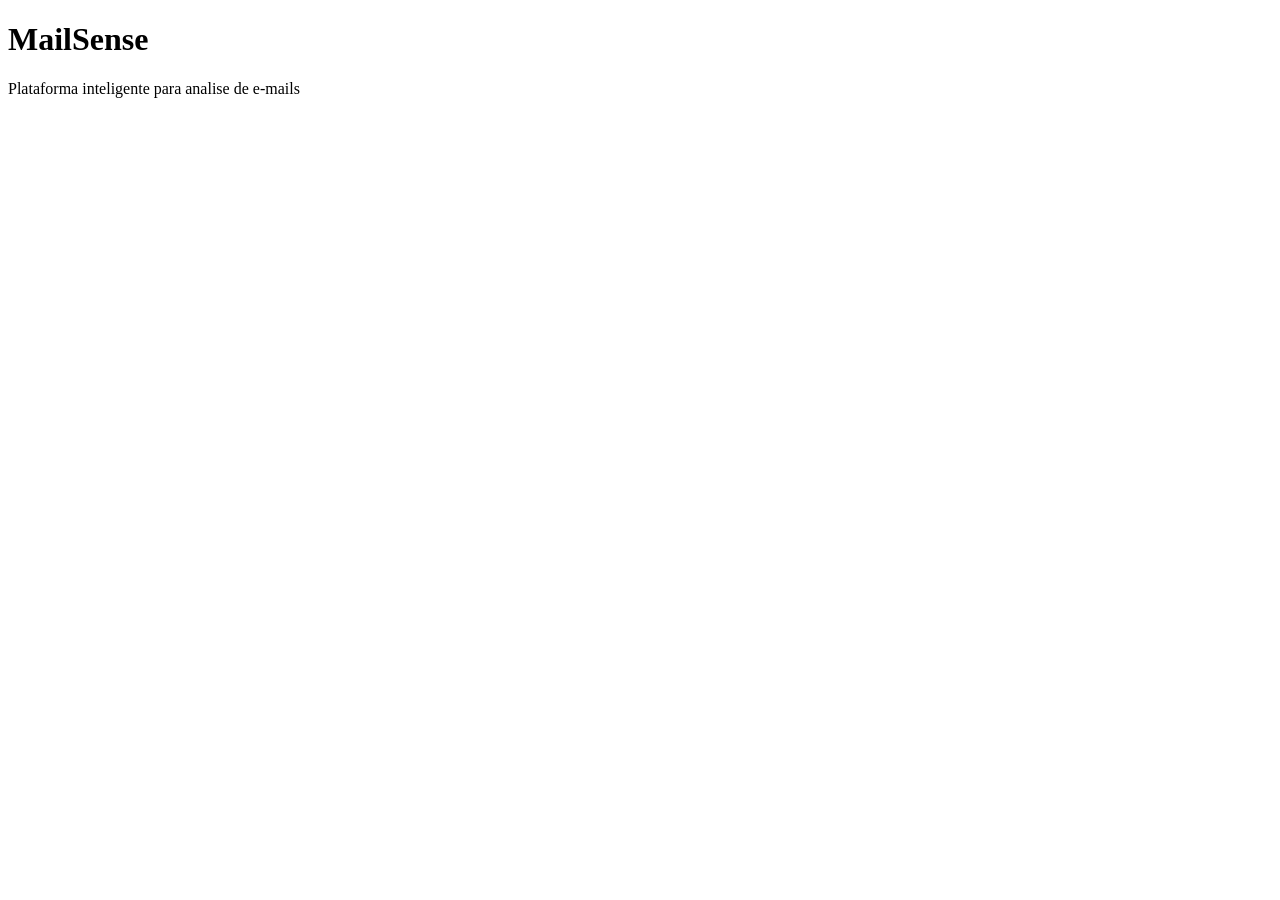
==== templates/index.html @ 87e69bd6 "Primeiro Commit" ====
<!DOCTYPE html>
<html lang="pt-br">
<head>
    <meta charset="UTF-8">
    <meta name="viewport" content="width=device-width, initial-scale=1.0">

    <link rel="stylesheet" href="{{ url_for('static', filename='style.css') }}">
    <title>MailSense</title>
</head>
<body>
    <h1>MailSense</h1>
    <span>Plataforma inteligente para analise de e-mails</span>
</body>
</html>
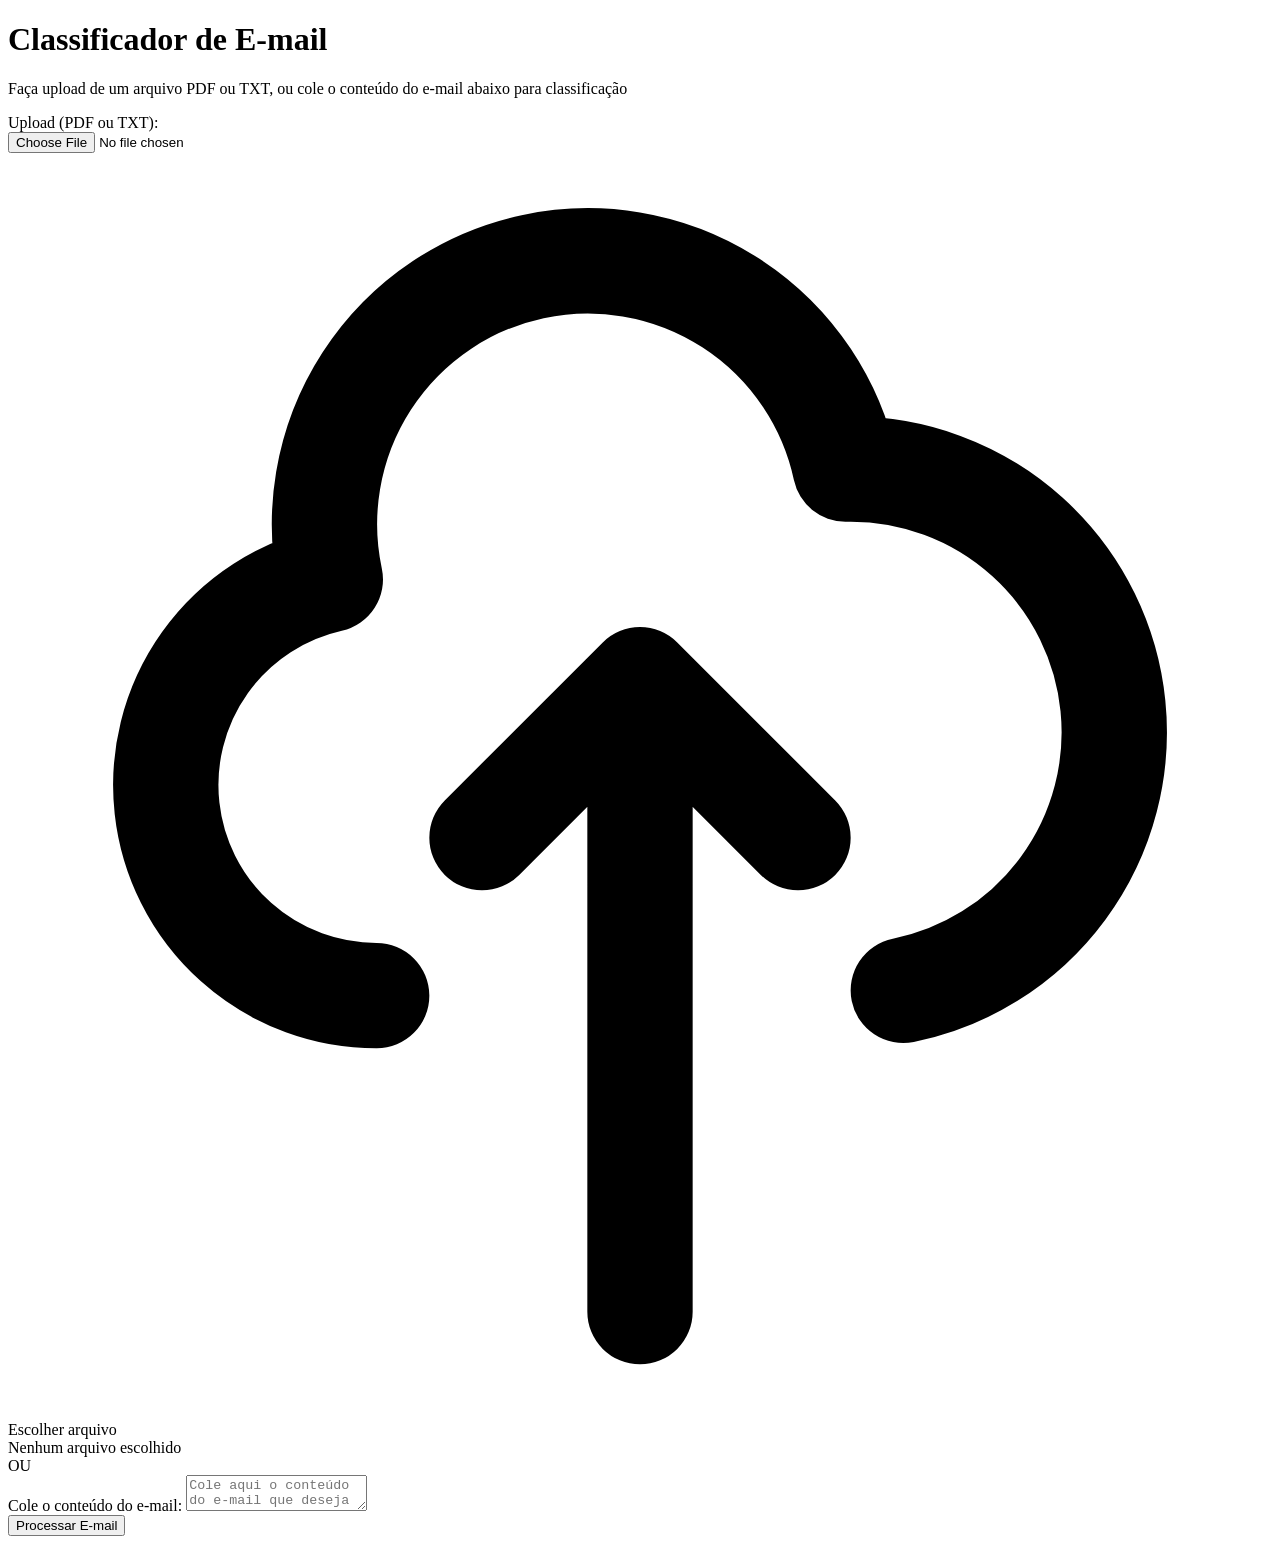
==== commit 69f86a34: "Ajustar tela de resultado e página inicial" ====
--- a/templates/index.html
+++ b/templates/index.html
@@ -1,14 +1,59 @@
 <!DOCTYPE html>
-<html lang="pt-br">
+<html lang="pt-BR">
 <head>
     <meta charset="UTF-8">
     <meta name="viewport" content="width=device-width, initial-scale=1.0">
 
-    <link rel="stylesheet" href="{{ url_for('static', filename='style.css') }}">
+
+    <link rel="stylesheet" href="{{ url_for('static', filename='index.css') }}">
     <title>MailSense</title>
+    <title>Classificador de E-mail</title>
 </head>
 <body>
-    <h1>MailSense</h1>
-    <span>Plataforma inteligente para analise de e-mails</span>
+    <div class="container">
+        <h1>Classificador de E-mail</h1>
+        <p class="subtitle">
+            Faça upload de um arquivo PDF ou TXT, ou cole o conteúdo do e-mail abaixo para classificação
+        </p>
+
+        <form action="/processar-email" method="POST" enctype="multipart/form-data">
+            <div class="form-group">
+                <label>Upload (PDF ou TXT):</label>
+                <div class="file-input-wrapper">
+                    <input type="file" name="arquivo" id="fileInput" accept=".pdf,.txt" onchange="updateFileName(this)">
+                    <label for="fileInput" class="file-input-label">
+                        <svg fill="none" stroke="currentColor" viewBox="0 0 24 24">
+                            <path stroke-linecap="round" stroke-linejoin="round" stroke-width="2" d="M7 16a4 4 0 01-.88-7.903A5 5 0 1115.9 6L16 6a5 5 0 011 9.9M15 13l-3-3m0 0l-3 3m3-3v12"></path>
+                        </svg>
+                        Escolher arquivo
+                    </label>
+                </div>
+                <div class="file-name" id="fileName">Nenhum arquivo escolhido</div>
+            </div>
+
+            <div class="divider">
+                <span>OU</span>
+            </div>
+
+            <div class="form-group">
+                <label>Cole o conteúdo do e-mail:</label>
+                <textarea name="conteudo" placeholder="Cole aqui o conteúdo do e-mail que deseja classificar..."
+                ></textarea>
+            </div>
+
+            <button type="submit" class="btn">Processar E-mail</button>
+        </form>
+    </div>
+
+    <script>
+        function updateFileName(input) {
+            const fileNameDisplay = document.getElementById('fileName');
+            if (input.files && input.files[0]) {
+                fileNameDisplay.textContent = input.files[0].name;
+            } else {
+                fileNameDisplay.textContent = 'Nenhum arquivo escolhido';
+            }
+        }
+    </script>
 </body>
 </html>
